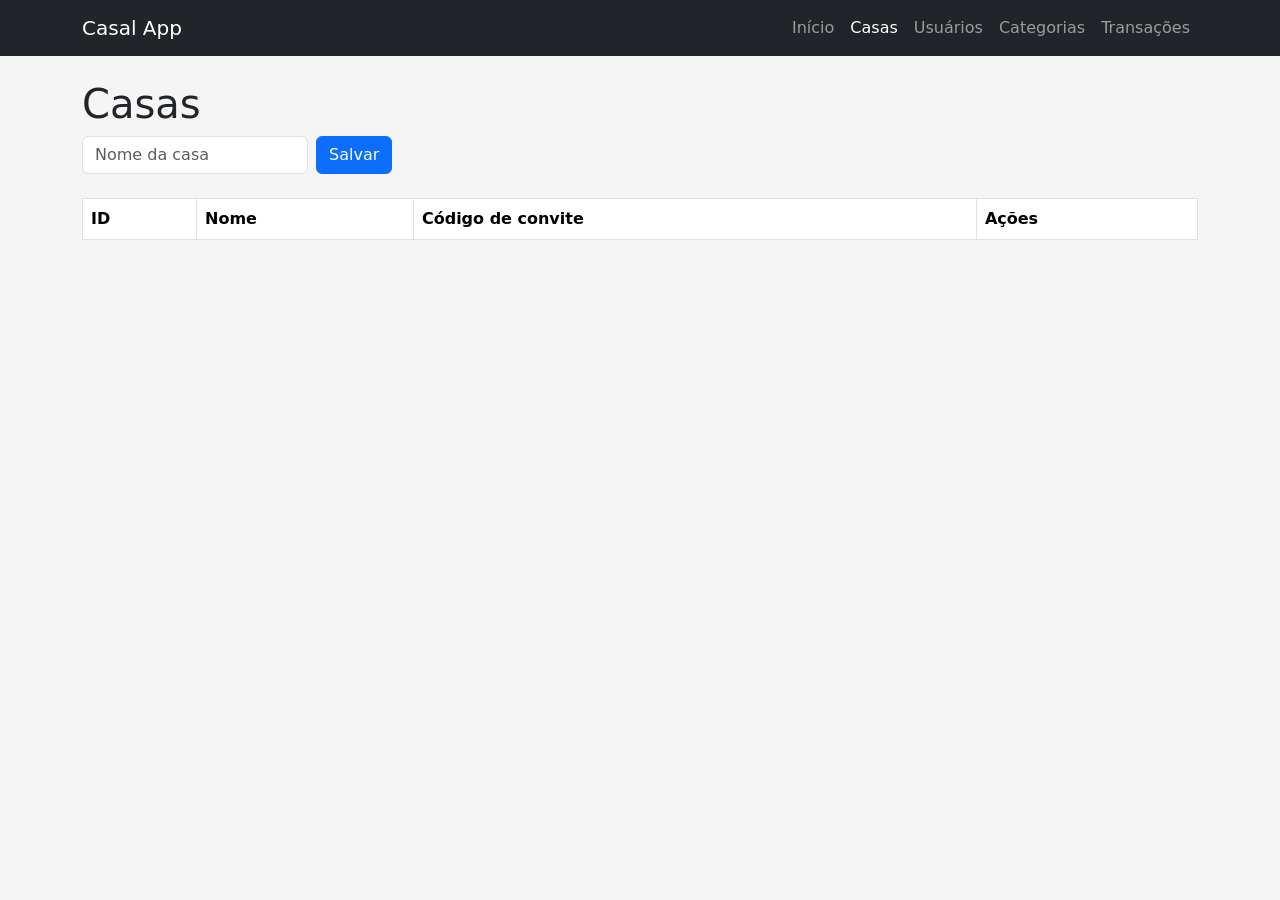
==== casalapp-frontend/casas.html @ b55655f9 "Aula 9: frontend integrado ao backend, validação com Bean Validation, documentação Swagger e entidad" ====
<!DOCTYPE html>
<html lang="pt-br">
<head>
    <meta charset="UTF-8">
    <title>Casas - Casal App</title>
    <link rel="stylesheet" href="https://cdn.jsdelivr.net/npm/bootstrap@5.3.3/dist/css/bootstrap.min.css">
    <link rel="stylesheet" href="css/styles.css">
</head>
<body>
    <nav class="navbar navbar-expand navbar-dark bg-dark">
        <div class="container">
            <span class="navbar-brand">Casal App</span>
            <ul class="navbar-nav">
                <li class="nav-item"><a class="nav-link" href="index.html">Início</a></li>
                <li class="nav-item"><a class="nav-link active" href="casas.html">Casas</a></li>
                <li class="nav-item"><a class="nav-link" href="usuarios.html">Usuários</a></li>
                <li class="nav-item"><a class="nav-link" href="categorias.html">Categorias</a></li>
                <li class="nav-item"><a class="nav-link" href="transacoes.html">Transações</a></li>
            </ul>
        </div>
    </nav>

    <div class="container mt-4">
        <h1>Casas</h1>

        <form id="form-casa" class="row g-2 mb-4">
            <input type="hidden" id="casa-id">
            <div class="col-auto">
                <input type="text" id="casa-nome" class="form-control" placeholder="Nome da casa" required>
            </div>
            <div class="col-auto">
                <button type="submit" class="btn btn-primary">Salvar</button>
                <button type="button" id="btn-cancelar" class="btn btn-secondary d-none">Cancelar edição</button>
            </div>
        </form>

        <table class="table table-bordered bg-white">
            <thead>
                <tr>
                    <th>ID</th>
                    <th>Nome</th>
                    <th>Código de convite</th>
                    <th>Ações</th>
                </tr>
            </thead>
            <tbody id="tabela-casas"></tbody>
        </table>
    </div>

    <script src="js/config.js"></script>
    <script src="js/api/casaApi.js"></script>
    <script src="js/pages/casas.js"></script>
</body>
</html>
---- casalapp-frontend/css/styles.css ----
body {
    background-color: #f5f5f5;
}

.card {
    margin-bottom: 1rem;
}

.acoes button {
    margin-right: 0.5rem;
}
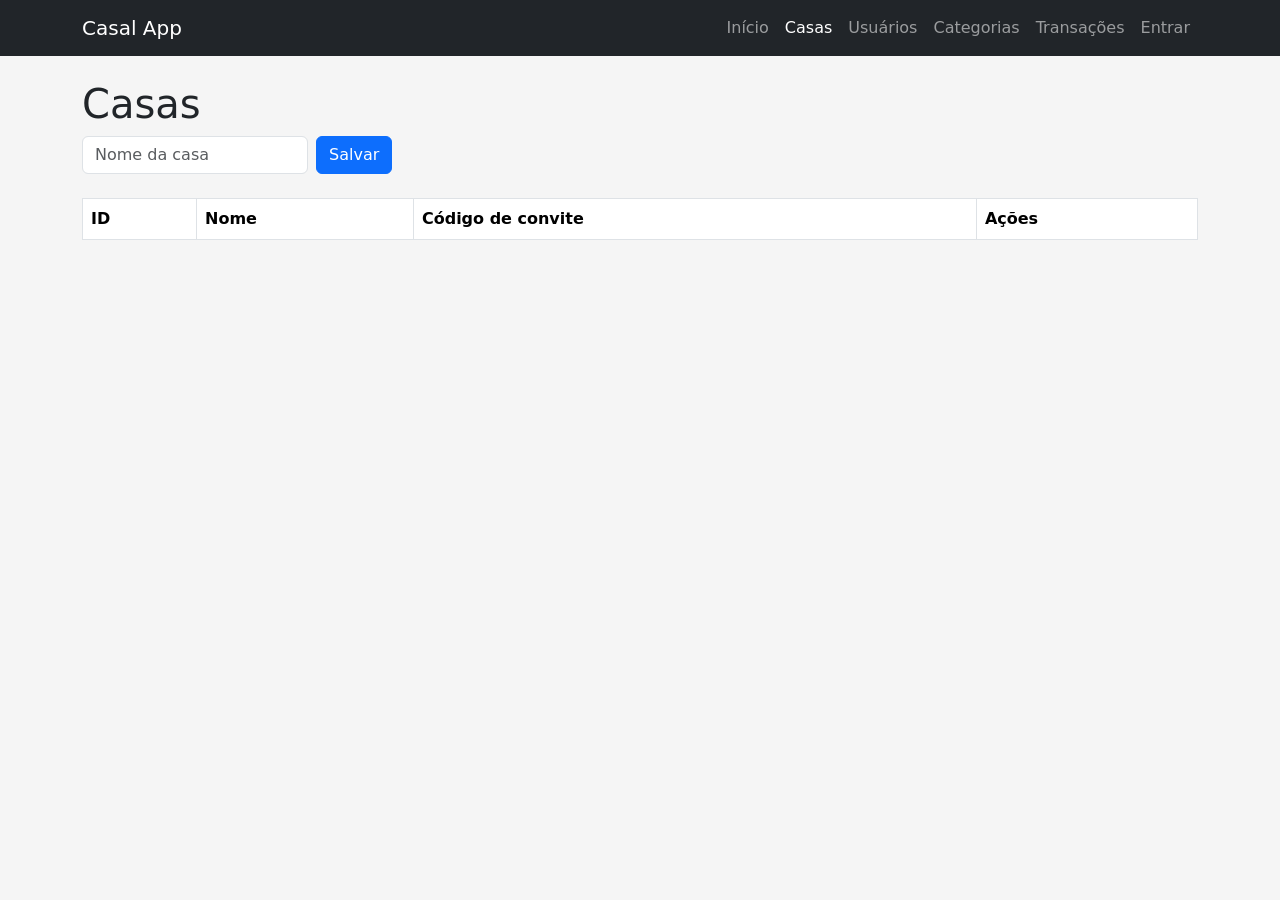
==== commit 23533858: "Aula 10: fluxo de login com POST /auth/login, métodos mágicos do repository com findByEmail, email ú" ====
--- a/casalapp-frontend/casas.html
+++ b/casalapp-frontend/casas.html
@@ -16,6 +16,7 @@
                 <li class="nav-item"><a class="nav-link" href="usuarios.html">Usuários</a></li>
                 <li class="nav-item"><a class="nav-link" href="categorias.html">Categorias</a></li>
                 <li class="nav-item"><a class="nav-link" href="transacoes.html">Transações</a></li>
+                <li class="nav-item"><a class="nav-link" href="login.html">Entrar</a></li>
             </ul>
         </div>
     </nav>
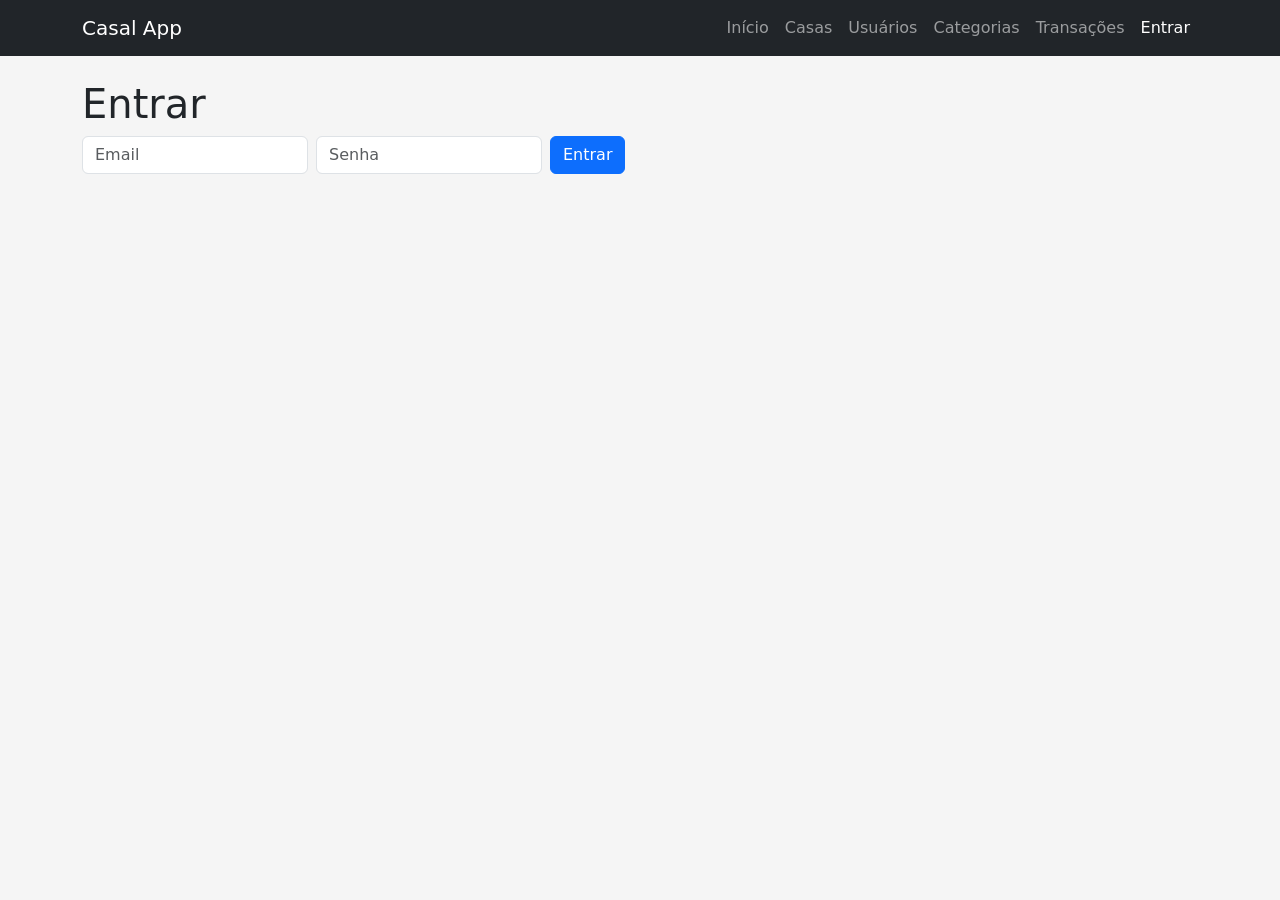
==== commit 862db844: "Aula 11: hash de senha com BCrypt, sessão por token opaco na entidade Token, proteção de rotas com H" ====
--- a/casalapp-frontend/casas.html
+++ b/casalapp-frontend/casas.html
@@ -16,7 +16,8 @@
                 <li class="nav-item"><a class="nav-link" href="usuarios.html">Usuários</a></li>
                 <li class="nav-item"><a class="nav-link" href="categorias.html">Categorias</a></li>
                 <li class="nav-item"><a class="nav-link" href="transacoes.html">Transações</a></li>
-                <li class="nav-item"><a class="nav-link" href="login.html">Entrar</a></li>
+                <li class="nav-item"><span class="nav-link" id="sessao-nome"></span></li>
+                <li class="nav-item"><a class="nav-link" href="#" id="link-sair">Sair</a></li>
             </ul>
         </div>
     </nav>
@@ -49,6 +50,8 @@
     </div>
 
     <script src="js/config.js"></script>
+    <script src="js/sessao.js"></script>
+    <script src="js/api/authApi.js"></script>
     <script src="js/api/casaApi.js"></script>
     <script src="js/pages/casas.js"></script>
 </body>
